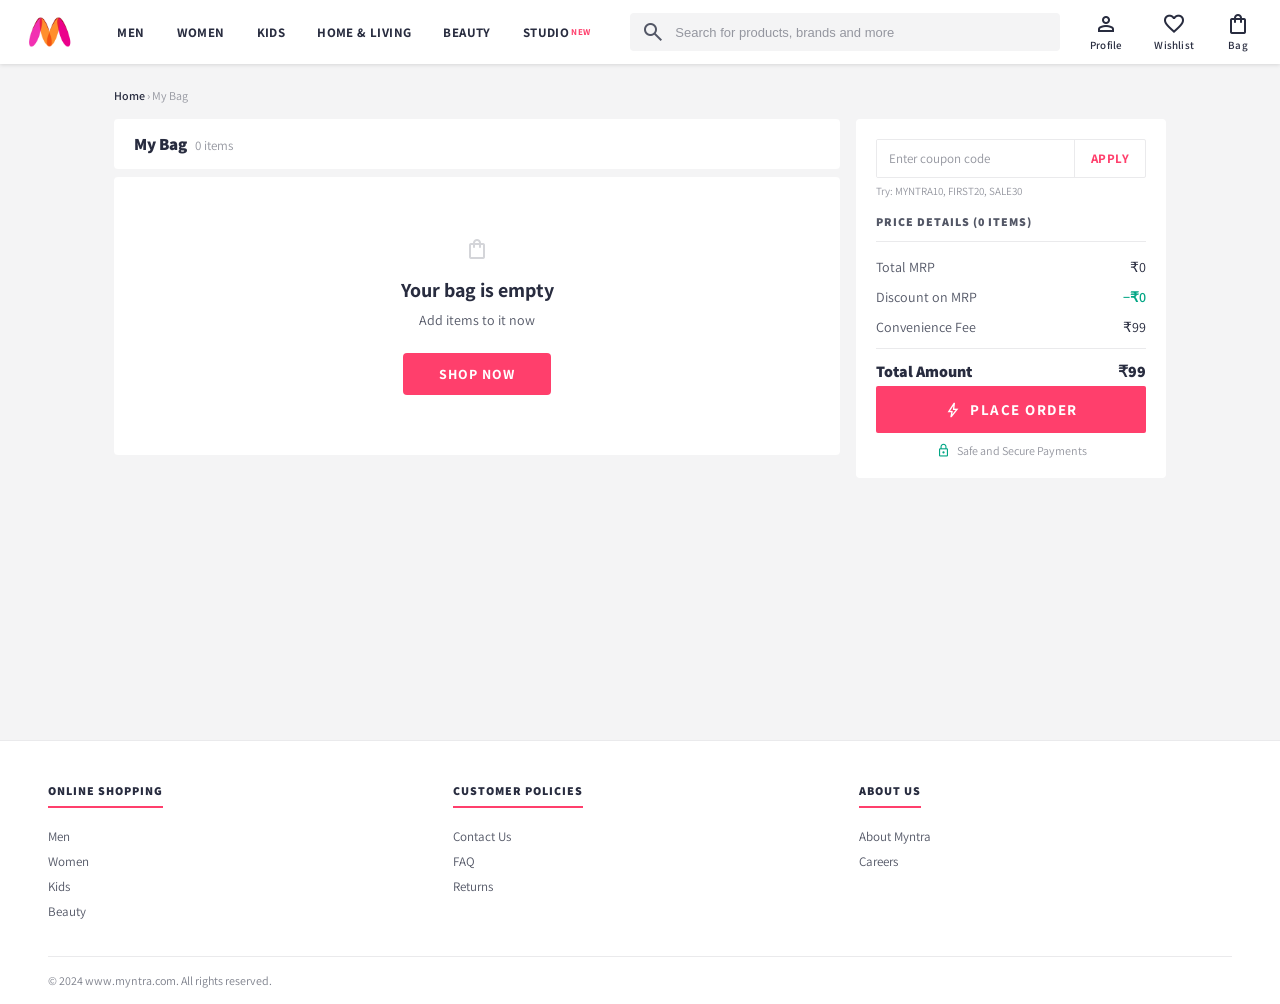
==== bag.html @ e2a0f84b "Update bag.html" ====
<!DOCTYPE html>
<html lang="en">
<head>
    <meta charset="UTF-8">
    <meta name="viewport" content="width=device-width, initial-scale=1.0">
    <title>My Bag – Myntra</title>
    <link rel="stylesheet" href="index.css">
    <link rel="stylesheet" href="bag.css">
    <link rel="stylesheet" href="https://fonts.googleapis.com/css2?family=Material+Symbols+Outlined:opsz,wght,FILL,GRAD@20..48,100..700,0..1,-50..200" />
    <link rel="stylesheet" href="https://fonts.googleapis.com/css2?family=Assistant:wght@300;400;500;600;700;800&display=swap">
</head>
<body>
<header>
    <div class="logo_container">
        <a href="index.html"><img class="myntra_home" src="myntra_logo.webp" alt="Myntra Home"></a>
    </div>
    <nav class="nav_bar">
        <a href="index.html">Men</a>
        <a href="index.html">Women</a>
        <a href="index.html">Kids</a>
        <a href="index.html">Home &amp; Living</a>
        <a href="index.html">Beauty</a>
        <a href="index.html">Studio <sup>New</sup></a>
    </nav>
    <div class="search_bar">
        <span class="material-symbols-outlined search_icon">search</span>
        <input class="search_input" type="text" placeholder="Search for products, brands and more" autocomplete="off">
    </div>
    <div class="action_bar">
        <div class="action_container">
            <span class="material-symbols-outlined action_icon">person</span>
            <span class="action_name">Profile</span>
        </div>
        <div class="action_container">
            <span class="material-symbols-outlined action_icon">favorite</span>
            <span class="action_name">Wishlist</span>
        </div>
        <a class="action_container" href="bag.html">
            <span class="material-symbols-outlined action_icon">shopping_bag</span>
            <span class="action_name">Bag</span>
            <span class="bag-item-count" style="visibility:hidden;">0</span>
        </a>
    </div>
</header>

<div class="bag-page-wrapper">
    <div class="bag-breadcrumb"><a href="../index.html">Home</a> &rsaquo; My Bag</div>
    <div class="bag-page">
        <div class="bag-items-container"></div>
        <div class="bag-summary"></div>
    </div>
</div>

<footer>
    <div class="footer-top">
        <div class="footer_column">
            <h3>Online Shopping</h3>
            <a href="#">Men</a><a href="#">Women</a><a href="#">Kids</a><a href="#">Beauty</a>
        </div>
        <div class="footer_column">
            <h3>Customer Policies</h3>
            <a href="#">Contact Us</a><a href="#">FAQ</a><a href="#">Returns</a>
        </div>
        <div class="footer_column">
            <h3>About Us</h3>
            <a href="#">About Myntra</a><a href="#">Careers</a>
        </div>
    </div>
    <hr class="footer-divider">
    <div class="footer-bottom">
        <div class="copyright">© 2024 www.myntra.com. All rights reserved.</div>
    </div>
</footer>

<div class="toast" id="bag-toast"></div>

<script src="items.js"></script>
<script src="bag.js"></script>
</body>
</html>
---- index.css ----
/* ============================================================
   MYNTRA CLONE — index.css
   Production-grade stylesheet matching the real Myntra UI
   ============================================================ */

@import url('https://fonts.googleapis.com/css2?family=Assistant:wght@300;400;500;600;700&display=swap');

/* ── Reset & Base ── */
*, *::before, *::after {
    margin: 0;
    padding: 0;
    box-sizing: border-box;
}

:root {
    --pink: #ff3f6c;
    --pink-light: #fff0f5;
    --dark: #282c3f;
    --gray: #535766;
    --light-gray: #7e818c;
    --border: #eaeaec;
    --bg: #f4f4f5;
    --white: #ffffff;
    --green: #03a685;
    --orange: #ff905a;
    --yellow: #f5a623;
    --header-h: 64px;
}

html { scroll-behavior: smooth; }

body {
    font-family: 'Assistant', -apple-system, BlinkMacSystemFont, 'Segoe UI', sans-serif;
    color: var(--dark);
    background: var(--bg);
    font-size: 14px;
}

a { text-decoration: none; color: inherit; }
button { cursor: pointer; font-family: inherit; }
img { display: block; }

/* ── Scrollbar ── */
::-webkit-scrollbar { width: 6px; height: 6px; }
::-webkit-scrollbar-track { background: transparent; }
::-webkit-scrollbar-thumb { background: #d4d5d9; border-radius: 3px; }

/* ============================================================
   HEADER
   ============================================================ */
header {
    position: sticky;
    top: 0;
    z-index: 100;
    background: var(--white);
    height: var(--header-h);
    display: flex;
    align-items: center;
    padding: 0 24px;
    gap: 24px;
    box-shadow: 0 1px 4px rgba(0,0,0,.12);
}

/* Logo */
.logo_container { flex-shrink: 0; }
.myntra_home { height: 40px; display: block; }

/* Nav */
.nav_bar {
    display: flex;
    align-items: center;
    gap: 0;
    flex: 0 0 auto;
}
.nav_bar a {
    position: relative;
    display: flex;
    align-items: center;
    padding: 0 16px;
    height: var(--header-h);
    font-size: 13px;
    font-weight: 700;
    letter-spacing: .4px;
    color: var(--dark);
    text-transform: uppercase;
    white-space: nowrap;
    transition: color .2s;
}
.nav_bar a sup {
    color: var(--pink);
    font-size: 9px;
    margin-left: 2px;
    vertical-align: super;
}
.nav_bar a::after {
    content: '';
    position: absolute;
    bottom: 0; left: 16px; right: 16px;
    height: 3px;
    background: var(--pink);
    transform: scaleX(0);
    transition: transform .2s ease;
    border-radius: 2px 2px 0 0;
}
.nav_bar a:hover { color: var(--pink); }
.nav_bar a:hover::after { transform: scaleX(1); }

/* Search */
.search_bar {
    flex: 1;
    max-width: 480px;
    height: 38px;
    display: flex;
    align-items: center;
    background: var(--bg);
    border-radius: 4px;
    border: 1px solid transparent;
    transition: border-color .2s, box-shadow .2s;
    overflow: hidden;
}
.search_bar:focus-within {
    border-color: var(--pink);
    box-shadow: 0 0 0 2px rgba(255,63,108,.1);
}
.search_icon {
    padding: 0 10px;
    color: var(--gray);
    font-size: 20px;
    flex-shrink: 0;
}
.search_input {
    flex: 1;
    height: 100%;
    border: none;
    background: transparent;
    font-size: 13px;
    color: var(--dark);
    outline: none;
    padding-right: 12px;
}
.search_input::placeholder { color: #94969f; }

/* Action Bar */
.action_bar {
    display: flex;
    align-items: center;
    gap: 20px;
    flex-shrink: 0;
}
.action_container {
    position: relative;
    display: flex;
    flex-direction: column;
    align-items: center;
    gap: 2px;
    cursor: pointer;
    color: var(--dark);
    padding: 4px 6px;
    border-radius: 4px;
    transition: color .2s;
    text-decoration: none;
}
.action_container:hover { color: var(--pink); }
.action_icon { font-size: 22px; }
.action_name { font-size: 11px; font-weight: 600; letter-spacing: .2px; }

/* Bag badge */
.bag-item-count {
    position: absolute;
    top: 0; right: 2px;
    min-width: 18px;
    height: 18px;
    padding: 0 5px;
    background: var(--pink);
    color: #fff;
    font-size: 10px;
    font-weight: 700;
    border-radius: 9px;
    display: flex;
    align-items: center;
    justify-content: center;
    visibility: hidden;
    transform: scale(0.8);
    transition: transform .2s;
}
.bag-item-count.visible {
    visibility: visible;
    transform: scale(1);
    animation: pop .25s ease;
}
@keyframes pop {
    0% { transform: scale(0.6); }
    60% { transform: scale(1.15); }
    100% { transform: scale(1); }
}

/* ============================================================
   HERO BANNER
   ============================================================ */
.hero-banner {
    background: linear-gradient(135deg, #ff3f6c 0%, #ff905a 50%, #ffbc57 100%);
    padding: 48px 48px 48px;
    display: flex;
    align-items: center;
    justify-content: space-between;
    overflow: hidden;
    position: relative;
}
.hero-banner::before {
    content: '';
    position: absolute;
    inset: 0;
    background: url("data:image/svg+xml,%3Csvg width='60' height='60' viewBox='0 0 60 60' xmlns='http://www.w3.org/2000/svg'%3E%3Cg fill='none' fill-rule='evenodd'%3E%3Cg fill='%23ffffff' fill-opacity='0.05'%3E%3Ccircle cx='30' cy='30' r='20'/%3E%3C/g%3E%3C/g%3E%3C/svg%3E");
}
.hero-text { position: relative; z-index: 1; }
.hero-tag {
    display: inline-block;
    background: rgba(255,255,255,.2);
    color: #fff;
    font-size: 11px;
    font-weight: 700;
    letter-spacing: 2px;
    text-transform: uppercase;
    padding: 4px 12px;
    border-radius: 20px;
    margin-bottom: 16px;
}
.hero-title {
    font-size: 52px;
    font-weight: 800;
    color: #fff;
    line-height: 1;
    margin-bottom: 12px;
    letter-spacing: -1px;
}
.hero-title span { opacity: .7; }
.hero-subtitle {
    font-size: 18px;
    color: rgba(255,255,255,.9);
    margin-bottom: 28px;
}
.hero-cta {
    background: #fff;
    color: var(--pink);
    font-size: 14px;
    font-weight: 700;
    letter-spacing: 1px;
    text-transform: uppercase;
    padding: 14px 36px;
    border-radius: 4px;
    border: none;
    box-shadow: 0 4px 16px rgba(0,0,0,.15);
    transition: transform .2s, box-shadow .2s;
}
.hero-cta:hover { transform: translateY(-2px); box-shadow: 0 8px 24px rgba(0,0,0,.2); }
.hero-stats {
    display: flex;
    gap: 40px;
    position: relative;
    z-index: 1;
}
.hero-stat { text-align: center; }
.hero-stat-num {
    font-size: 36px;
    font-weight: 800;
    color: #fff;
    display: block;
}
.hero-stat-label {
    font-size: 12px;
    color: rgba(255,255,255,.8);
    text-transform: uppercase;
    letter-spacing: 1px;
}

/* ============================================================
   CATEGORIES STRIP
   ============================================================ */
.categories-section {
    background: var(--white);
    padding: 28px 48px;
    border-bottom: 1px solid var(--border);
}
.section-heading {
    font-size: 20px;
    font-weight: 800;
    letter-spacing: .5px;
    color: var(--dark);
    text-transform: uppercase;
    margin-bottom: 20px;
    display: flex;
    align-items: center;
    gap: 10px;
}
.section-heading::after {
    content: '';
    flex: 1;
    height: 2px;
    background: linear-gradient(to right, var(--pink), transparent);
}
.categories-grid {
    display: flex;
    gap: 16px;
    overflow-x: auto;
    padding-bottom: 4px;
    scrollbar-width: none;
}
.categories-grid::-webkit-scrollbar { display: none; }
.category-chip {
    flex-shrink: 0;
    display: flex;
    flex-direction: column;
    align-items: center;
    gap: 8px;
    cursor: pointer;
    padding: 12px 20px;
    border-radius: 8px;
    border: 2px solid transparent;
    background: var(--bg);
    transition: border-color .2s, background .2s, transform .2s;
}
.category-chip:hover, .category-chip.active {
    border-color: var(--pink);
    background: var(--pink-light);
    transform: translateY(-2px);
}
.category-icon { font-size: 28px; }
.category-chip span:last-child {
    font-size: 12px;
    font-weight: 700;
    color: var(--dark);
    text-transform: uppercase;
    letter-spacing: .5px;
}

/* ============================================================
   FILTER / SORT BAR
   ============================================================ */
.filter-bar {
    background: var(--white);
    padding: 14px 48px;
    display: flex;
    align-items: center;
    justify-content: space-between;
    border-bottom: 1px solid var(--border);
    position: sticky;
    top: var(--header-h);
    z-index: 90;
}
.filter-left {
    display: flex;
    align-items: center;
    gap: 10px;
}
.filter-count {
    font-size: 16px;
    font-weight: 700;
    color: var(--dark);
}
.filter-count span { color: var(--light-gray); font-weight: 400; font-size: 14px; }
.filter-chips { display: flex; gap: 8px; }
.filter-chip {
    display: flex;
    align-items: center;
    gap: 4px;
    padding: 5px 12px;
    border-radius: 2px;
    border: 1px solid var(--border);
    font-size: 13px;
    font-weight: 600;
    color: var(--dark);
    background: var(--white);
    transition: border-color .2s, color .2s;
}
.filter-chip:hover { border-color: var(--pink); color: var(--pink); }
.filter-chip .material-symbols-outlined { font-size: 16px; }
.sort-select {
    border: 1px solid var(--border);
    border-radius: 2px;
    padding: 6px 12px;
    font-size: 13px;
    font-weight: 600;
    color: var(--dark);
    background: var(--white);
    outline: none;
    cursor: pointer;
    transition: border-color .2s;
}
.sort-select:focus { border-color: var(--pink); }

/* ============================================================
   PRODUCTS GRID
   ============================================================ */
.items-section {
    padding: 24px 48px 48px;
}
.items-container {
    display: grid;
    grid-template-columns: repeat(auto-fill, minmax(220px, 1fr));
    gap: 24px;
}

/* Product Card */
.item-container {
    background: var(--white);
    border-radius: 4px;
    overflow: hidden;
    cursor: pointer;
    transition: box-shadow .25s, transform .25s;
    position: relative;
}
.item-container:hover {
    box-shadow: 0 8px 32px rgba(0,0,0,.12);
    transform: translateY(-4px);
}

/* Wishlist Heart */
.wishlist-btn {
    position: absolute;
    top: 10px; right: 10px;
    z-index: 2;
    background: rgba(255,255,255,.9);
    border: none;
    width: 34px; height: 34px;
    border-radius: 50%;
    display: flex;
    align-items: center;
    justify-content: center;
    box-shadow: 0 2px 8px rgba(0,0,0,.15);
    opacity: 0;
    transition: opacity .2s, transform .2s;
}
.wishlist-btn .material-symbols-outlined { font-size: 18px; color: var(--gray); }
.wishlist-btn.active .material-symbols-outlined { color: var(--pink); font-variation-settings: 'FILL' 1; }
.item-container:hover .wishlist-btn { opacity: 1; }
.wishlist-btn:hover { transform: scale(1.1); }

/* Image wrapper */
.item-image-wrap {
    position: relative;
    overflow: hidden;
    background: #f0f0f2;
    aspect-ratio: 3/4;
}
.item-image {
    width: 100%;
    height: 100%;
    object-fit: cover;
    transition: transform .4s ease;
}
.item-container:hover .item-image { transform: scale(1.05); }

/* Discount badge */
.discount-badge {
    position: absolute;
    bottom: 0; left: 0; right: 0;
    background: linear-gradient(to top, rgba(0,0,0,.5), transparent);
    color: #fff;
    font-size: 11px;
    font-weight: 700;
    padding: 12px 8px 6px;
    text-align: center;
    letter-spacing: .5px;
    opacity: 0;
    transition: opacity .3s;
}
.item-container:hover .discount-badge { opacity: 1; }

/* Card Body */
.item-body { padding: 12px; }

.rating {
    display: flex;
    align-items: center;
    gap: 4px;
    margin-bottom: 6px;
}
.rating-pill {
    display: inline-flex;
    align-items: center;
    gap: 3px;
    background: var(--green);
    color: #fff;
    font-size: 11px;
    font-weight: 700;
    padding: 2px 6px;
    border-radius: 3px;
    line-height: 1.4;
}
.rating-pill .material-symbols-outlined { font-size: 12px; }
.rating-count { font-size: 11px; color: var(--light-gray); }

.company-name {
    font-size: 14px;
    font-weight: 700;
    color: var(--dark);
    white-space: nowrap;
    overflow: hidden;
    text-overflow: ellipsis;
    margin-bottom: 4px;
}
.item-name {
    font-size: 13px;
    color: var(--gray);
    white-space: nowrap;
    overflow: hidden;
    text-overflow: ellipsis;
    margin-bottom: 8px;
}
.price {
    display: flex;
    align-items: baseline;
    flex-wrap: wrap;
    gap: 4px;
    margin-bottom: 10px;
}
.current-price {
    font-size: 14px;
    font-weight: 700;
    color: var(--dark);
}
.original-price {
    font-size: 12px;
    color: var(--light-gray);
    text-decoration: line-through;
}
.discount {
    font-size: 12px;
    color: var(--orange);
    font-weight: 600;
}

/* Add to Bag button */
.btn-add-bag {
    width: 100%;
    background: transparent;
    border: 2px solid var(--pink);
    color: var(--pink);
    font-size: 13px;
    font-weight: 700;
    letter-spacing: .5px;
    text-transform: uppercase;
    padding: 9px 0;
    border-radius: 2px;
    display: flex;
    align-items: center;
    justify-content: center;
    gap: 6px;
    transition: background .2s, color .2s, transform .15s;
}
.btn-add-bag:hover {
    background: var(--pink);
    color: #fff;
}
.btn-add-bag:active { transform: scale(.97); }
.btn-add-bag .material-symbols-outlined { font-size: 16px; }
.btn-add-bag.added {
    background: var(--pink);
    color: #fff;
}

/* ============================================================
   FOOTER
   ============================================================ */
footer {
    background: #fff;
    border-top: 1px solid var(--border);
    margin-top: 40px;
}
.footer-top {
    display: grid;
    grid-template-columns: repeat(auto-fit, minmax(180px, 1fr));
    gap: 32px;
    padding: 40px 48px 32px;
}
.footer_column h3 {
    font-size: 12px;
    font-weight: 800;
    letter-spacing: 1px;
    text-transform: uppercase;
    color: var(--dark);
    margin-bottom: 16px;
    padding-bottom: 8px;
    border-bottom: 2px solid var(--pink);
    display: inline-block;
}
.footer_column a {
    display: block;
    font-size: 13px;
    color: var(--gray);
    padding: 4px 0;
    transition: color .2s, padding-left .2s;
}
.footer_column a:hover { color: var(--pink); padding-left: 4px; }

.footer-divider {
    border: none;
    border-top: 1px solid var(--border);
    margin: 0 48px;
}
.footer-bottom {
    display: flex;
    align-items: center;
    justify-content: space-between;
    padding: 16px 48px;
}
.copyright {
    font-size: 12px;
    color: var(--light-gray);
}
.footer-social { display: flex; gap: 12px; }
.social-btn {
    width: 32px; height: 32px;
    border-radius: 50%;
    background: var(--bg);
    border: 1px solid var(--border);
    display: flex;
    align-items: center;
    justify-content: center;
    font-size: 14px;
    cursor: pointer;
    transition: background .2s, border-color .2s;
}
.social-btn:hover { background: var(--pink-light); border-color: var(--pink); }

/* ============================================================
   TOAST NOTIFICATION
   ============================================================ */
.toast {
    position: fixed;
    bottom: 28px;
    left: 50%;
    transform: translateX(-50%) translateY(80px);
    background: var(--dark);
    color: #fff;
    padding: 12px 24px;
    border-radius: 4px;
    font-size: 14px;
    font-weight: 600;
    box-shadow: 0 4px 20px rgba(0,0,0,.25);
    z-index: 9999;
    transition: transform .3s cubic-bezier(.34,1.56,.64,1), opacity .3s;
    opacity: 0;
    display: flex;
    align-items: center;
    gap: 8px;
}
.toast.show { transform: translateX(-50%) translateY(0); opacity: 1; }
.toast .material-symbols-outlined { font-size: 18px; color: var(--green); }

/* ============================================================
   EMPTY STATE
   ============================================================ */
.empty-state {
    text-align: center;
    padding: 80px 24px;
    grid-column: 1 / -1;
}
.empty-icon { font-size: 72px; color: #d4d5d9; margin-bottom: 16px; }
.empty-title { font-size: 22px; font-weight: 700; color: var(--dark); margin-bottom: 8px; }
.empty-sub { font-size: 14px; color: var(--gray); }

/* ============================================================
   RESPONSIVE
   ============================================================ */
@media (max-width: 900px) {
    header { padding: 0 16px; gap: 12px; }
    .nav_bar a { padding: 0 10px; font-size: 12px; }
    .hero-banner { padding: 32px 24px; flex-direction: column; gap: 24px; text-align: center; }
    .hero-title { font-size: 36px; }
    .hero-stats { justify-content: center; }
    .items-section, .categories-section, .filter-bar { padding-left: 16px; padding-right: 16px; }
    .footer-top { padding: 32px 16px; }
    .footer-bottom { padding: 16px; }
}
@media (max-width: 600px) {
    .nav_bar { display: none; }
    .search_bar { max-width: none; }
    .items-container { grid-template-columns: repeat(2, 1fr); gap: 12px; }
}
---- bag.css ----
/* ============================================================
   MYNTRA CLONE — bag.css
   Cart / Bag page styles
   ============================================================ */

.bag-page-wrapper {
    min-height: calc(100vh - 64px - 200px);
    background: #f4f4f5;
    padding: 24px 0 48px;
}

/* ── Breadcrumb ── */
.bag-breadcrumb {
    max-width: 1100px;
    margin: 0 auto 16px;
    padding: 0 24px;
    font-size: 12px;
    color: #94969f;
}
.bag-breadcrumb a { color: #282c3f; font-weight: 600; }
.bag-breadcrumb a:hover { color: #ff3f6c; }

/* ── Layout ── */
.bag-page {
    max-width: 1100px;
    margin: 0 auto;
    padding: 0 24px;
    display: flex;
    gap: 16px;
    align-items: flex-start;
}

/* ── Left: Items ── */
.bag-items-container {
    flex: 1;
    min-width: 0;
}
.bag-header {
    background: #fff;
    padding: 14px 20px;
    border-radius: 4px;
    margin-bottom: 8px;
    display: flex;
    align-items: baseline;
    gap: 8px;
}
.bag-header h2 {
    font-size: 17px;
    font-weight: 800;
    color: #282c3f;
}
.bag-header span {
    font-size: 13px;
    color: #94969f;
}

.bag-item-card {
    background: #fff;
    border-radius: 4px;
    padding: 16px;
    margin-bottom: 8px;
    display: flex;
    gap: 16px;
    position: relative;
    transition: box-shadow .2s;
}
.bag-item-card:hover { box-shadow: 0 2px 12px rgba(0,0,0,.08); }

/* Item image */
.bag-item-img-wrap {
    flex-shrink: 0;
    width: 112px;
    height: 148px;
    background: #f0f0f2;
    border-radius: 4px;
    overflow: hidden;
}
.bag-item-img {
    width: 100%;
    height: 100%;
    object-fit: cover;
}

/* Item details */
.bag-item-details { flex: 1; min-width: 0; }
.bag-item-brand {
    font-size: 15px;
    font-weight: 700;
    color: #282c3f;
    margin-bottom: 4px;
    white-space: nowrap;
    overflow: hidden;
    text-overflow: ellipsis;
}
.bag-item-name {
    font-size: 13px;
    color: #535766;
    margin-bottom: 10px;
    white-space: nowrap;
    overflow: hidden;
    text-overflow: ellipsis;
}

/* Size selector */
.bag-item-size {
    display: flex;
    align-items: center;
    gap: 8px;
    margin-bottom: 12px;
}
.size-label { font-size: 12px; color: #94969f; font-weight: 600; }
.size-pill {
    border: 1px solid #d4d5d9;
    border-radius: 2px;
    padding: 3px 10px;
    font-size: 12px;
    font-weight: 700;
    color: #282c3f;
    background: #fff;
    cursor: pointer;
    transition: border-color .2s, color .2s;
}
.size-pill:hover, .size-pill.selected {
    border-color: #ff3f6c;
    color: #ff3f6c;
}

/* Price */
.bag-item-price {
    display: flex;
    align-items: baseline;
    gap: 6px;
    margin-bottom: 10px;
}
.bag-current-price {
    font-size: 16px;
    font-weight: 800;
    color: #282c3f;
}
.bag-original-price {
    font-size: 13px;
    color: #7e818c;
    text-decoration: line-through;
}
.bag-discount {
    font-size: 13px;
    color: #ff905a;
    font-weight: 600;
}

/* Delivery & return */
.bag-item-meta { font-size: 12px; color: #282c3f; line-height: 1.8; }
.delivery-highlight { color: #03a685; font-weight: 600; }
.return-highlight { font-weight: 700; }

/* Remove button */
.remove-from-cart {
    position: absolute;
    top: 14px; right: 14px;
    background: none;
    border: none;
    color: #7e818c;
    font-size: 20px;
    width: 32px; height: 32px;
    display: flex;
    align-items: center;
    justify-content: center;
    border-radius: 50%;
    transition: background .2s, color .2s;
    cursor: pointer;
}
.remove-from-cart:hover { background: #fff0f5; color: #ff3f6c; }

/* Qty selector */
.bag-item-qty {
    display: flex;
    align-items: center;
    gap: 0;
    margin-bottom: 10px;
    width: fit-content;
    border: 1px solid #eaeaec;
    border-radius: 2px;
    overflow: hidden;
}
.qty-btn {
    background: #f4f4f5;
    border: none;
    width: 32px; height: 32px;
    font-size: 18px;
    font-weight: 700;
    color: #282c3f;
    cursor: pointer;
    transition: background .15s;
    display: flex;
    align-items: center;
    justify-content: center;
}
.qty-btn:hover { background: #eaeaec; }
.qty-val {
    min-width: 36px;
    height: 32px;
    display: flex;
    align-items: center;
    justify-content: center;
    font-size: 14px;
    font-weight: 700;
    border-left: 1px solid #eaeaec;
    border-right: 1px solid #eaeaec;
}

/* ── Empty Bag ── */
.empty-bag {
    background: #fff;
    border-radius: 4px;
    padding: 60px 24px;
    text-align: center;
}
.empty-bag-icon {
    font-size: 72px;
    color: #d4d5d9;
    margin-bottom: 16px;
}
.empty-bag h2 { font-size: 20px; font-weight: 700; color: #282c3f; margin-bottom: 8px; }
.empty-bag p { font-size: 14px; color: #535766; margin-bottom: 24px; }
.btn-continue-shopping {
    background: #ff3f6c;
    color: #fff;
    border: none;
    padding: 12px 36px;
    font-size: 14px;
    font-weight: 700;
    letter-spacing: 1px;
    text-transform: uppercase;
    border-radius: 4px;
    cursor: pointer;
    transition: opacity .2s;
}
.btn-continue-shopping:hover { opacity: .9; }

/* ── Right: Summary ── */
.bag-summary {
    width: 310px;
    flex-shrink: 0;
    position: sticky;
    top: calc(64px + 16px);
}
.summary-card {
    background: #fff;
    border-radius: 4px;
    padding: 20px;
    margin-bottom: 8px;
}
.coupon-section { margin-bottom: 16px; }
.coupon-input-wrap {
    display: flex;
    gap: 0;
    border: 1px solid #eaeaec;
    border-radius: 2px;
    overflow: hidden;
}
.coupon-input {
    flex: 1;
    border: none;
    padding: 10px 12px;
    font-size: 13px;
    outline: none;
    font-family: inherit;
    color: #282c3f;
}
.coupon-input::placeholder { color: #94969f; }
.btn-apply-coupon {
    background: transparent;
    border: none;
    border-left: 1px solid #eaeaec;
    color: #ff3f6c;
    font-size: 13px;
    font-weight: 700;
    padding: 10px 16px;
    letter-spacing: .5px;
    cursor: pointer;
    transition: background .15s;
}
.btn-apply-coupon:hover { background: #fff0f5; }

.price-header {
    font-size: 12px;
    font-weight: 800;
    color: #535766;
    letter-spacing: 1px;
    text-transform: uppercase;
    margin-bottom: 16px;
    padding-bottom: 12px;
    border-bottom: 1px solid #eaeaec;
}
.price-row {
    display: flex;
    justify-content: space-between;
    align-items: center;
    margin-bottom: 12px;
    font-size: 14px;
    color: #282c3f;
}
.price-row-label { color: #535766; }
.price-row-discount { color: #03a685; font-weight: 600; }
.price-divider { border: none; border-top: 1px solid #eaeaec; margin: 12px 0; }
.price-total {
    display: flex;
    justify-content: space-between;
    align-items: center;
    font-size: 16px;
    font-weight: 800;
    color: #282c3f;
    margin-bottom: 4px;
}
.savings-note {
    font-size: 13px;
    color: #03a685;
    font-weight: 600;
    text-align: right;
    margin-bottom: 16px;
}

.btn-place-order {
    width: 100%;
    background: #ff3f6c;
    color: #fff;
    border: none;
    padding: 14px 0;
    font-size: 15px;
    font-weight: 700;
    letter-spacing: 1.5px;
    text-transform: uppercase;
    border-radius: 2px;
    cursor: pointer;
    transition: opacity .2s, transform .15s;
    display: flex;
    align-items: center;
    justify-content: center;
    gap: 8px;
}
.btn-place-order:hover { opacity: .92; }
.btn-place-order:active { transform: scale(.98); }
.btn-place-order .material-symbols-outlined { font-size: 18px; }

/* safe checkout note */
.safe-note {
    display: flex;
    align-items: center;
    justify-content: center;
    gap: 6px;
    margin-top: 10px;
    font-size: 12px;
    color: #94969f;
}
.safe-note .material-symbols-outlined { font-size: 15px; color: #03a685; }

/* ── Responsive ── */
@media (max-width: 860px) {
    .bag-page { flex-direction: column; }
    .bag-summary { width: 100%; position: static; }
}
@media (max-width: 480px) {
    .bag-item-card { flex-direction: column; }
    .bag-item-img-wrap { width: 100%; height: 200px; }
}
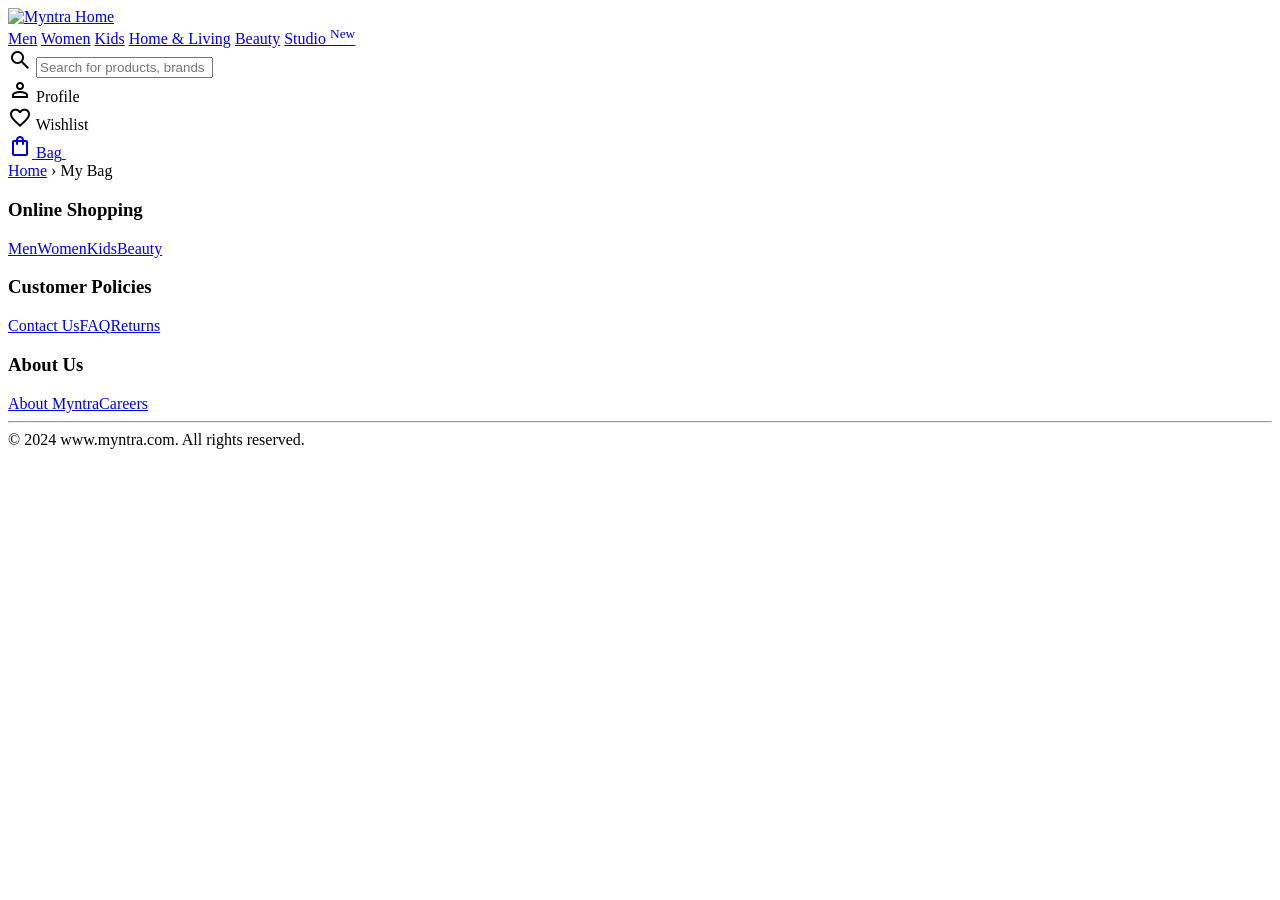
==== commit 711cd6ec: "Add files via upload" ====
--- a/bag.html
+++ b/bag.html
@@ -4,23 +4,23 @@
     <meta charset="UTF-8">
     <meta name="viewport" content="width=device-width, initial-scale=1.0">
     <title>My Bag – Myntra</title>
-    <link rel="stylesheet" href="index.css">
-    <link rel="stylesheet" href="bag.css">
+    <link rel="stylesheet" href="/Myntra_Clone_Professional/css/index.css">
+    <link rel="stylesheet" href="/Myntra_Clone_Professional/css/bag.css">
     <link rel="stylesheet" href="https://fonts.googleapis.com/css2?family=Material+Symbols+Outlined:opsz,wght,FILL,GRAD@20..48,100..700,0..1,-50..200" />
     <link rel="stylesheet" href="https://fonts.googleapis.com/css2?family=Assistant:wght@300;400;500;600;700;800&display=swap">
 </head>
 <body>
 <header>
     <div class="logo_container">
-        <a href="index.html"><img class="myntra_home" src="myntra_logo.webp" alt="Myntra Home"></a>
+        <a href="/Myntra_Clone_Professional/index.html"><img class="myntra_home" src="/Myntra_Clone_Professional/myntra_logo.webp" alt="Myntra Home"></a>
     </div>
     <nav class="nav_bar">
-        <a href="index.html">Men</a>
-        <a href="index.html">Women</a>
-        <a href="index.html">Kids</a>
-        <a href="index.html">Home &amp; Living</a>
-        <a href="index.html">Beauty</a>
-        <a href="index.html">Studio <sup>New</sup></a>
+        <a href="/Myntra_Clone_Professional/index.html">Men</a>
+        <a href="/Myntra_Clone_Professional/index.html">Women</a>
+        <a href="/Myntra_Clone_Professional/index.html">Kids</a>
+        <a href="/Myntra_Clone_Professional/index.html">Home &amp; Living</a>
+        <a href="/Myntra_Clone_Professional/index.html">Beauty</a>
+        <a href="/Myntra_Clone_Professional/index.html">Studio <sup>New</sup></a>
     </nav>
     <div class="search_bar">
         <span class="material-symbols-outlined search_icon">search</span>
@@ -35,7 +35,7 @@
             <span class="material-symbols-outlined action_icon">favorite</span>
             <span class="action_name">Wishlist</span>
         </div>
-        <a class="action_container" href="bag.html">
+        <a class="action_container" href="/Myntra_Clone_Professional/pages/bag.html">
             <span class="material-symbols-outlined action_icon">shopping_bag</span>
             <span class="action_name">Bag</span>
             <span class="bag-item-count" style="visibility:hidden;">0</span>
@@ -44,7 +44,7 @@
 </header>
 
 <div class="bag-page-wrapper">
-    <div class="bag-breadcrumb"><a href="../index.html">Home</a> &rsaquo; My Bag</div>
+    <div class="bag-breadcrumb"><a href="/Myntra_Clone_Professional/index.html">Home</a> &rsaquo; My Bag</div>
     <div class="bag-page">
         <div class="bag-items-container"></div>
         <div class="bag-summary"></div>
@@ -74,7 +74,7 @@
 
 <div class="toast" id="bag-toast"></div>
 
-<script src="items.js"></script>
-<script src="bag.js"></script>
+<script src="/Myntra_Clone_Professional/data/items.js"></script>
+<script src="/Myntra_Clone_Professional/scripts/bag.js"></script>
 </body>
 </html>
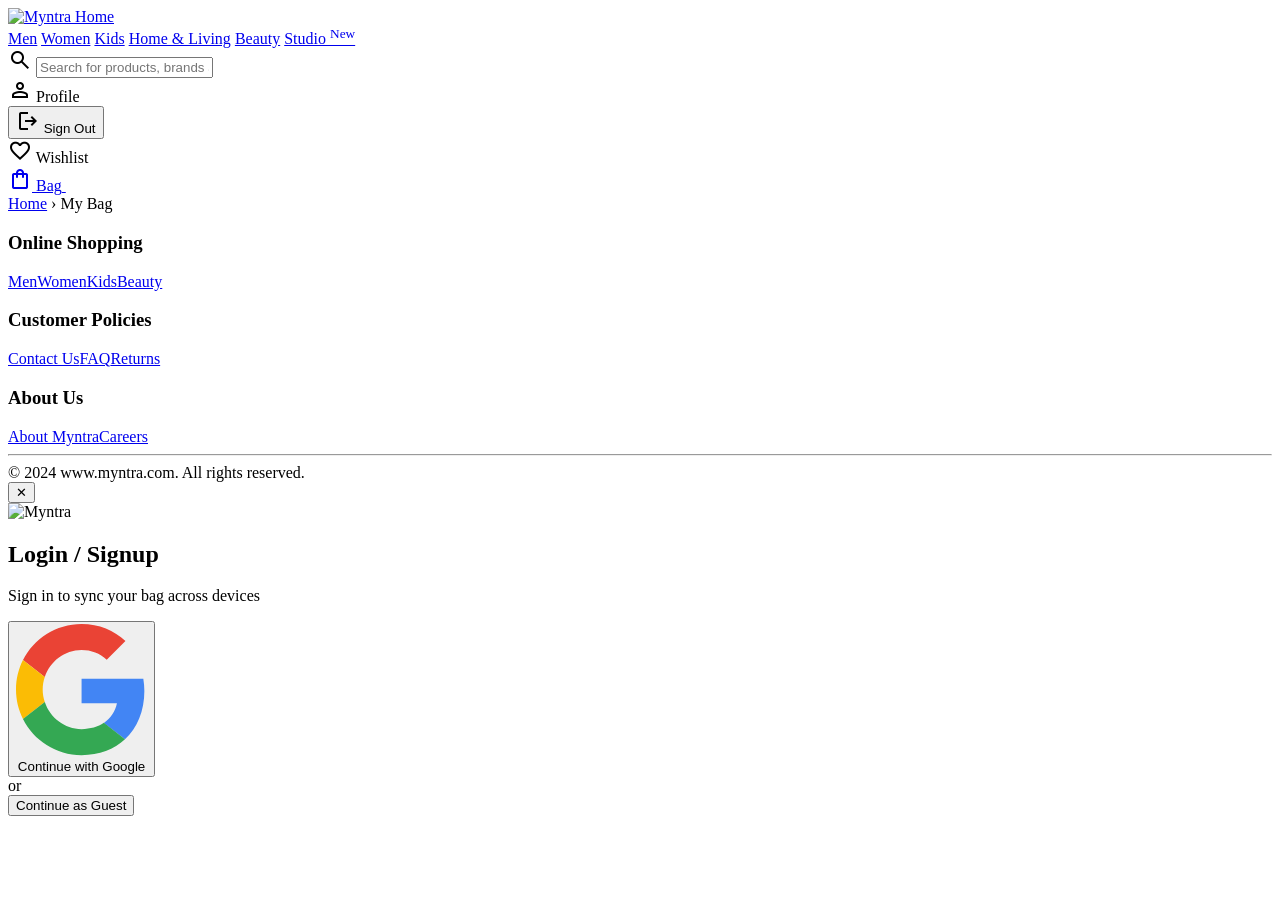
==== commit 395e388f: "Update bag.html" ====
--- a/bag.html
+++ b/bag.html
@@ -4,15 +4,18 @@
     <meta charset="UTF-8">
     <meta name="viewport" content="width=device-width, initial-scale=1.0">
     <title>My Bag – Myntra</title>
-    <link rel="stylesheet" href="/Myntra_Clone_Professional/css/index.css">
-    <link rel="stylesheet" href="/Myntra_Clone_Professional/css/bag.css">
+    <link rel="stylesheet" href="/Myntra_Clone_Professional/index.css">
+    <link rel="stylesheet" href="/Myntra_Clone_Professional/bag.css">
+    <link rel="stylesheet" href="/Myntra_Clone_Professional/auth.css">
     <link rel="stylesheet" href="https://fonts.googleapis.com/css2?family=Material+Symbols+Outlined:opsz,wght,FILL,GRAD@20..48,100..700,0..1,-50..200" />
     <link rel="stylesheet" href="https://fonts.googleapis.com/css2?family=Assistant:wght@300;400;500;600;700;800&display=swap">
 </head>
 <body>
 <header>
     <div class="logo_container">
-        <a href="/Myntra_Clone_Professional/index.html"><img class="myntra_home" src="/Myntra_Clone_Professional/myntra_logo.webp" alt="Myntra Home"></a>
+        <a href="/Myntra_Clone_Professional/index.html">
+            <img class="myntra_home" src="/Myntra_Clone_Professional/myntra_logo.webp" alt="Myntra Home">
+        </a>
     </div>
     <nav class="nav_bar">
         <a href="/Myntra_Clone_Professional/index.html">Men</a>
@@ -27,15 +30,19 @@
         <input class="search_input" type="text" placeholder="Search for products, brands and more" autocomplete="off">
     </div>
     <div class="action_bar">
-        <div class="action_container">
-            <span class="material-symbols-outlined action_icon">person</span>
-            <span class="action_name">Profile</span>
+        <div class="action_container" id="profileBtn" onclick="openLoginModal()">
+            <span class="material-symbols-outlined action_icon" id="profileIcon">person</span>
+            <span class="action_name" id="profileName">Profile</span>
         </div>
+        <button id="signOutBtn" onclick="signOutUser()">
+            <span class="material-symbols-outlined action_icon">logout</span>
+            <span class="action_name">Sign Out</span>
+        </button>
         <div class="action_container">
             <span class="material-symbols-outlined action_icon">favorite</span>
             <span class="action_name">Wishlist</span>
         </div>
-        <a class="action_container" href="/Myntra_Clone_Professional/pages/bag.html">
+        <a class="action_container" href="/Myntra_Clone_Professional/bag.html">
             <span class="material-symbols-outlined action_icon">shopping_bag</span>
             <span class="action_name">Bag</span>
             <span class="bag-item-count" style="visibility:hidden;">0</span>
@@ -44,7 +51,9 @@
 </header>
 
 <div class="bag-page-wrapper">
-    <div class="bag-breadcrumb"><a href="/Myntra_Clone_Professional/index.html">Home</a> &rsaquo; My Bag</div>
+    <div class="bag-breadcrumb">
+        <a href="/Myntra_Clone_Professional/index.html">Home</a> &rsaquo; My Bag
+    </div>
     <div class="bag-page">
         <div class="bag-items-container"></div>
         <div class="bag-summary"></div>
@@ -73,8 +82,24 @@
 </footer>
 
 <div class="toast" id="bag-toast"></div>
-
-<script src="/Myntra_Clone_Professional/data/items.js"></script>
-<script src="/Myntra_Clone_Professional/scripts/bag.js"></script>
+<!-- LOGIN MODAL -->
+<div class="login-modal-overlay" id="loginModal">
+    <div class="login-modal">
+        <button class="modal-close" onclick="closeLoginModal()">&#10005;</button>
+        <div class="modal-logo"><img src="/Myntra_Clone_Professional/myntra_logo.webp" alt="Myntra"></div>
+        <h2 class="modal-title">Login / Signup</h2>
+        <p class="modal-subtitle">Sign in to sync your bag across devices</p>
+        <button class="btn-google-signin" onclick="signInWithGoogle()">
+            <svg class="google-icon" viewBox="0 0 48 48"><path fill="#EA4335" d="M24 9.5c3.54 0 6.71 1.22 9.21 3.6l6.85-6.85C35.9 2.38 30.47 0 24 0 14.62 0 6.51 5.38 2.56 13.22l7.98 6.19C12.43 13.72 17.74 9.5 24 9.5z"/><path fill="#4285F4" d="M46.98 24.55c0-1.57-.15-3.09-.38-4.55H24v9.02h12.94c-.58 2.96-2.26 5.48-4.78 7.18l7.73 6c4.51-4.18 7.09-10.36 7.09-17.65z"/><path fill="#FBBC05" d="M10.53 28.59c-.48-1.45-.76-2.99-.76-4.59s.27-3.14.76-4.59l-7.98-6.19C.92 16.46 0 20.12 0 24c0 3.88.92 7.54 2.56 10.78l7.97-6.19z"/><path fill="#34A853" d="M24 48c6.48 0 11.93-2.13 15.89-5.81l-7.73-6c-2.15 1.45-4.92 2.3-8.16 2.3-6.26 0-11.57-4.22-13.47-9.91l-7.98 6.19C6.51 42.62 14.62 48 24 48z"/></svg>
+            Continue with Google
+        </button>
+        <div class="modal-divider"><span>or</span></div>
+        <button class="btn-guest" onclick="closeLoginModal()">Continue as Guest</button>
+        <div id="authError"></div>
+    </div>
+</div>
+<script src="/Myntra_Clone_Professional/items.js"></script>
+<script type="module" src="/Myntra_Clone_Professional/firebase.js"></script>
+<script src="/Myntra_Clone_Professional/bag.js"></script>
 </body>
 </html>
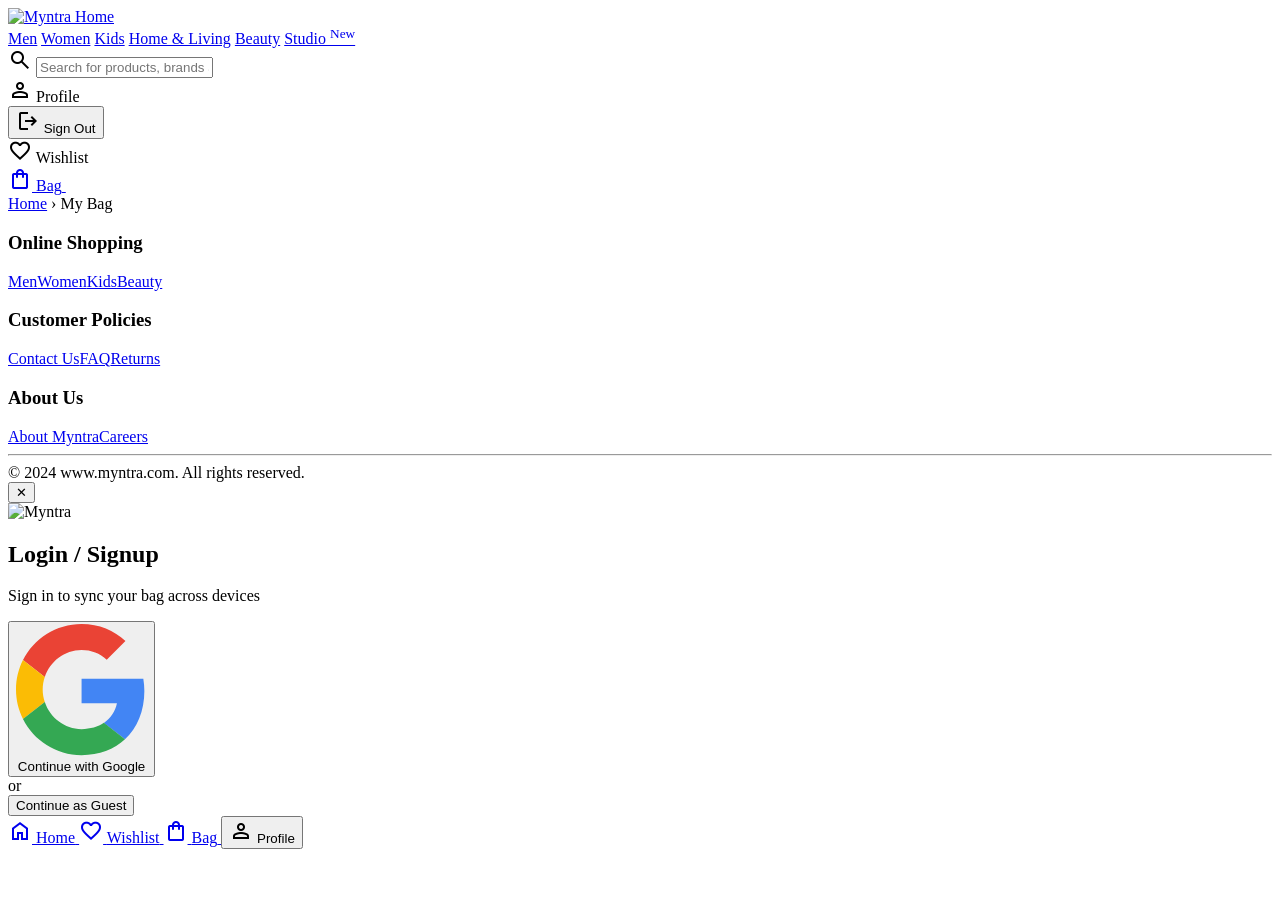
==== commit 77c514af: "Update bag.html" ====
--- a/bag.html
+++ b/bag.html
@@ -7,8 +7,16 @@
     <link rel="stylesheet" href="/Myntra_Clone_Professional/index.css">
     <link rel="stylesheet" href="/Myntra_Clone_Professional/bag.css">
     <link rel="stylesheet" href="/Myntra_Clone_Professional/auth.css">
+    <link rel="stylesheet" href="/Myntra_Clone_Professional/bottomnav.css">
     <link rel="stylesheet" href="https://fonts.googleapis.com/css2?family=Material+Symbols+Outlined:opsz,wght,FILL,GRAD@20..48,100..700,0..1,-50..200" />
     <link rel="stylesheet" href="https://fonts.googleapis.com/css2?family=Assistant:wght@300;400;500;600;700;800&display=swap">
+    <!-- PWA -->
+    <link rel="manifest" href="/Myntra_Clone_Professional/manifest.json">
+    <meta name="theme-color" content="#ff3f6c">
+    <meta name="apple-mobile-web-app-capable" content="yes">
+    <meta name="apple-mobile-web-app-status-bar-style" content="black-translucent">
+    <meta name="apple-mobile-web-app-title" content="Myntra">
+    <link rel="apple-touch-icon" href="/Myntra_Clone_Professional/myntra_logo.webp">
 </head>
 <body>
 <header>
@@ -101,5 +109,35 @@
 <script src="/Myntra_Clone_Professional/items.js"></script>
 <script type="module" src="/Myntra_Clone_Professional/firebase.js"></script>
 <script src="/Myntra_Clone_Professional/bag.js"></script>
+<script>
+if ("serviceWorker" in navigator) {
+    window.addEventListener("load", function() {
+        navigator.serviceWorker.register("/Myntra_Clone_Professional/sw.js")
+            .then(function(reg) { console.log("✅ SW registered"); })
+            .catch(function(err) { console.log("SW error:", err); });
+    });
+}
+</script>
+<!-- BOTTOM NAVIGATION (Mobile Only) -->
+<nav class="bottom-nav">
+    <a class="bn-item" href="/Myntra_Clone_Professional/index.html">
+        <span class="material-symbols-outlined">home</span>
+        <span>Home</span>
+    </a>
+    <a class="bn-item" href="/Myntra_Clone_Professional/wishlist.html">
+        <span class="material-symbols-outlined">favorite_border</span>
+        <span>Wishlist</span>
+        <span class="bn-badge" id="bn-wish-count"></span>
+    </a>
+    <a class="bn-item active" href="/Myntra_Clone_Professional/bag.html">
+        <span class="material-symbols-outlined">shopping_bag</span>
+        <span>Bag</span>
+        <span class="bn-badge" id="bn-bag-count"></span>
+    </a>
+    <button class="bn-item" onclick="openLoginModal()">
+        <span class="material-symbols-outlined" id="bn-profile-icon">person</span>
+        <span id="bn-profile-label">Profile</span>
+    </button>
+</nav>
 </body>
 </html>
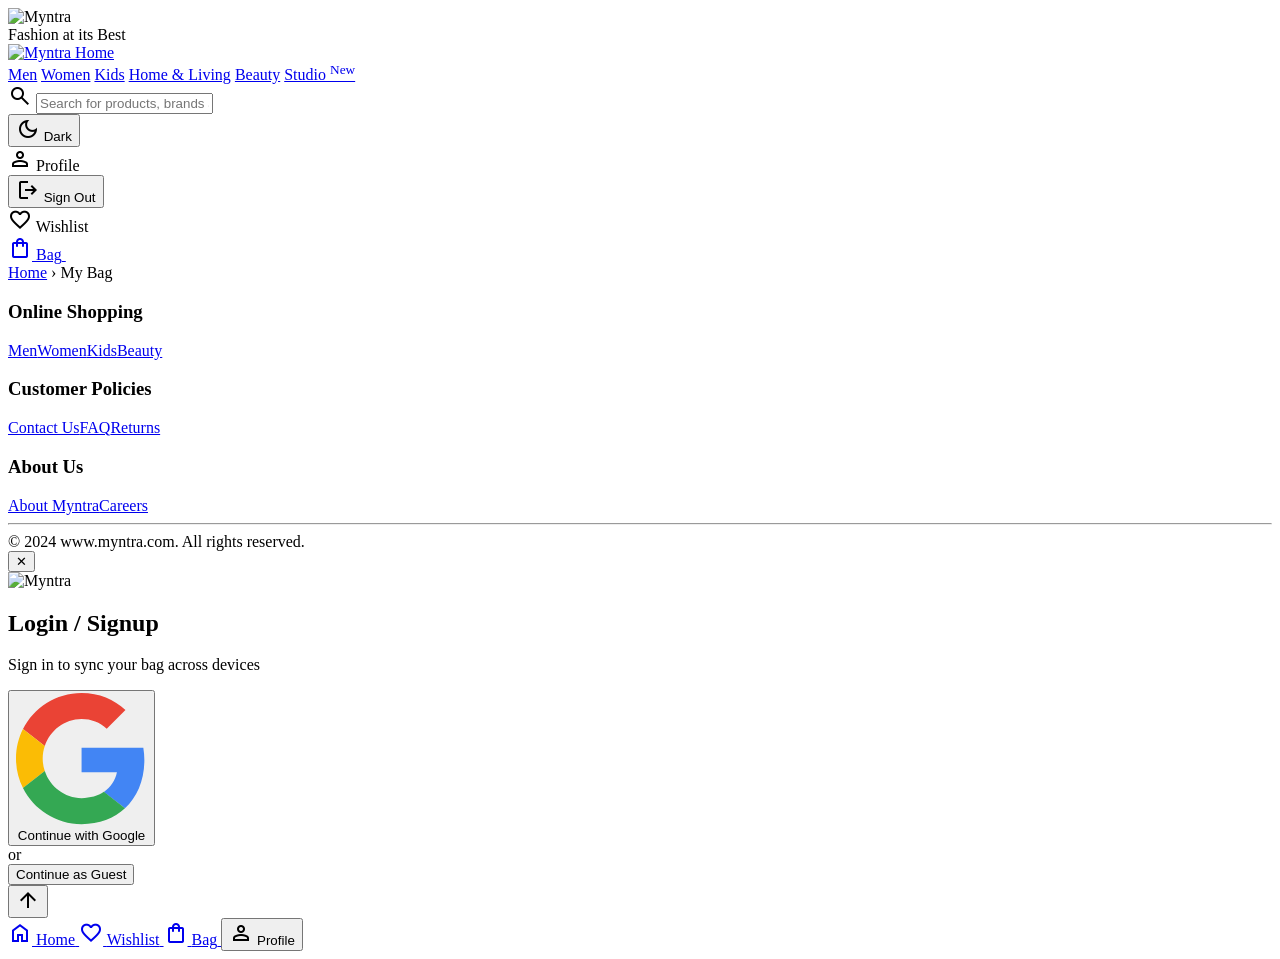
==== commit e6ea3f71: "Add files via upload" ====
--- a/bag.html
+++ b/bag.html
@@ -8,6 +8,7 @@
     <link rel="stylesheet" href="/Myntra_Clone_Professional/bag.css">
     <link rel="stylesheet" href="/Myntra_Clone_Professional/auth.css">
     <link rel="stylesheet" href="/Myntra_Clone_Professional/bottomnav.css">
+    <link rel="stylesheet" href="/Myntra_Clone_Professional/uifeatures.css">
     <link rel="stylesheet" href="https://fonts.googleapis.com/css2?family=Material+Symbols+Outlined:opsz,wght,FILL,GRAD@20..48,100..700,0..1,-50..200" />
     <link rel="stylesheet" href="https://fonts.googleapis.com/css2?family=Assistant:wght@300;400;500;600;700;800&display=swap">
     <!-- PWA -->
@@ -19,6 +20,12 @@
     <link rel="apple-touch-icon" href="/Myntra_Clone_Professional/myntra_logo.webp">
 </head>
 <body>
+<!-- SPLASH SCREEN -->
+<div id="splashScreen">
+    <img class="splash-logo" src="/Myntra_Clone_Professional/myntra_logo.webp" alt="Myntra">
+    <div class="splash-tagline">Fashion at its Best</div>
+    <div class="splash-bar"><div class="splash-bar-fill"></div></div>
+</div>
 <header>
     <div class="logo_container">
         <a href="/Myntra_Clone_Professional/index.html">
@@ -38,6 +45,10 @@
         <input class="search_input" type="text" placeholder="Search for products, brands and more" autocomplete="off">
     </div>
     <div class="action_bar">
+        <button class="dark-mode-btn" id="darkModeBtn" onclick="toggleDarkMode()">
+            <span class="material-symbols-outlined" id="darkModeIcon">dark_mode</span>
+            <span id="darkModeText">Dark</span>
+        </button>
         <div class="action_container" id="profileBtn" onclick="openLoginModal()">
             <span class="material-symbols-outlined action_icon" id="profileIcon">person</span>
             <span class="action_name" id="profileName">Profile</span>
@@ -118,6 +129,10 @@
     });
 }
 </script>
+<!-- BACK TO TOP -->
+<button id="backToTop" title="Back to top">
+    <span class="material-symbols-outlined">arrow_upward</span>
+</button>
 <!-- BOTTOM NAVIGATION (Mobile Only) -->
 <nav class="bottom-nav">
     <a class="bn-item" href="/Myntra_Clone_Professional/index.html">
@@ -139,5 +154,6 @@
         <span id="bn-profile-label">Profile</span>
     </button>
 </nav>
+<script src="/Myntra_Clone_Professional/uifeatures.js"></script>
 </body>
 </html>
